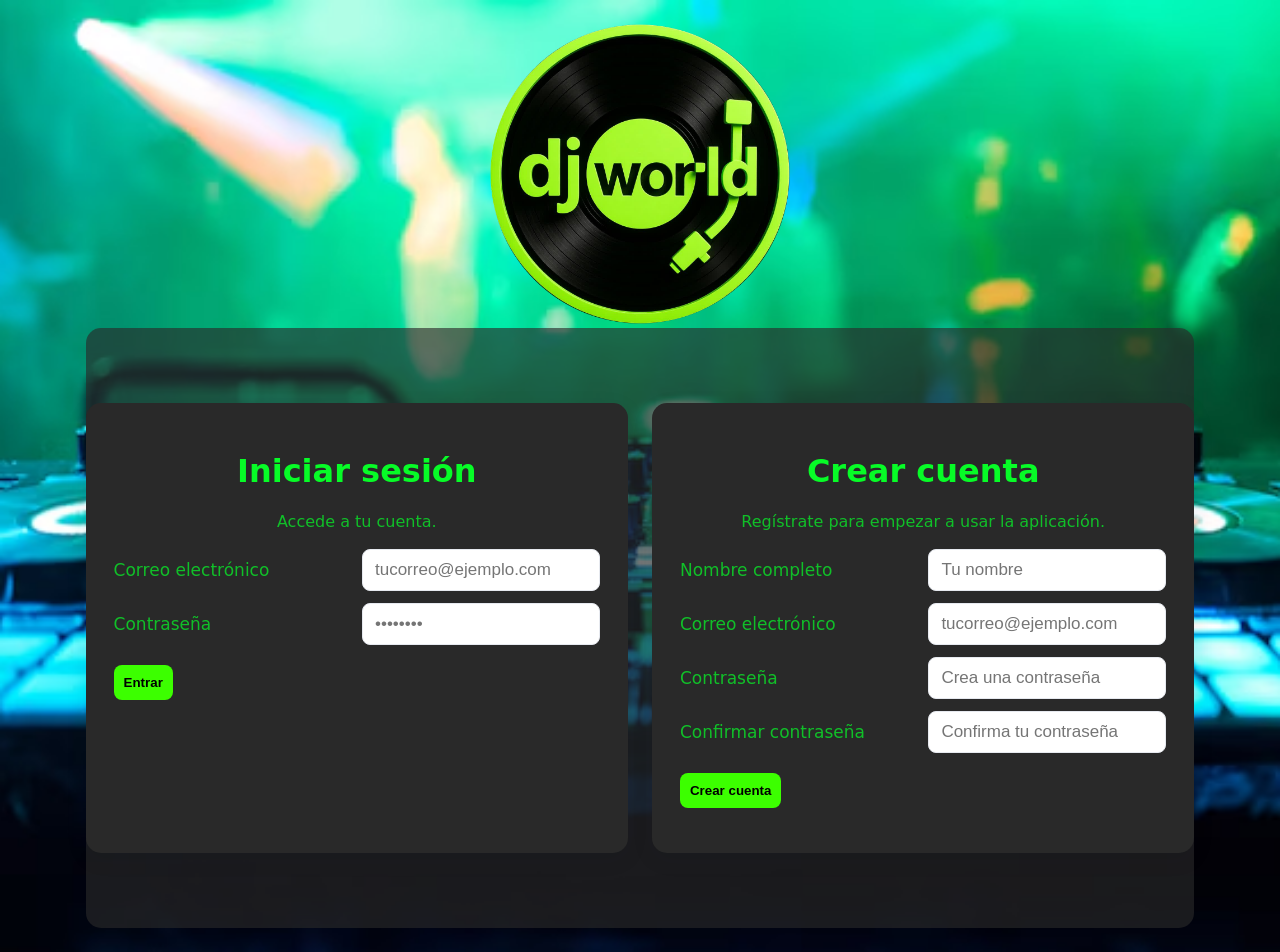
==== index.html @ ded8a8c6 "REESTTRUCTURACION" ====
<!DOCTYPE html>
<html lang="en">
    <head>
        <meta charset="UTF-8">
        <meta name="viewport" content="width=device-width, initial-scale=1.0">
        <title>Log In</title>
        <link rel="stylesheet" href="login.css">
        <link rel="shortcut icon" href="img/logodj.png" type="image/x-icon">
        <link rel="stylesheet" href="https://use.fontawesome.com/releases/v5.12.1/css/all.css" crossorigin="anonymous">
        <link rel="shortcut icon" href="../img/logodj.png" type="image/x-icon">
    </head>
    <body>
        <img src="../img/logodj.png" alt="" id="logo">
        <div class="container">
            <div class="card">
                <h1>Iniciar sesión</h1>
                <p class="lead">Accede a tu cuenta.</p>
                <form action="#" method="post" aria-label="formulario de inicio de sesión">
                    <div>
                        <label for="login-email">Correo electrónico</label>
                        <input id="login-email" name="email" type="email" placeholder="tucorreo@ejemplo.com" required />
                    </div>
                    <div>
                        <label for="login-password">Contraseña</label>
                        <input id="login-password" name="password" type="password" placeholder="••••••••" required />
                    </div>
                    <div class="actions">
                        <button type="submit" class="primary"><a href="../INICIO/inicio.html">Entrar</a></button>
                    </div><br>
                </form>
            </div>

            <div class="card" id="tab-register">
                <div class="center-col">
                    <h1>Crear cuenta</h1>
                    <p class="lead">Regístrate para empezar a usar la aplicación.</p>
                </div>
                <form action="#" method="post" aria-label="formulario de registro">
                    <div>
                        <label for="reg-name">Nombre completo</label>
                        <input id="reg-name" name="name" type="text" placeholder="Tu nombre" required />
                    </div>
                    <div>
                        <label for="reg-email">Correo electrónico</label>
                        <input id="reg-email" name="email" type="email" placeholder="tucorreo@ejemplo.com" required />
                    </div>
                    <div>
                        <label for="reg-password">Contraseña</label>
                        <input id="reg-password" name="password" type="password" placeholder="Crea una contraseña" required />
                    </div>
                    <div>
                        <label for="reg-password-confirm">Confirmar contraseña</label>
                        <input id="reg-password-confirm" name="password_confirm" type="password" placeholder="Confirma tu contraseña" required />
                    </div>
                    <div class="actions">
                        <button type="submit" class="primary">Crear cuenta</button>
                    </div>
                </form>
            </div>
        </div>
    </body>
</html>
---- login.css ----
:root{
                --bg:#111111;
                --card:#292929;
                --primary:#3cff00;
                --muted:#07fc28b6;
            }
            *{
                box-sizing:border-box;
                border: 0px solid red;
            }
            body{
                margin:0;
                font-family:Inter, ui-sans-serif, system-ui, -apple-system, "Segoe UI", Roboto, "Helvetica Neue", Arial;
                background:var(--bg);
                color:#07fc27;
                min-height:100vh;
                text-align: center;
                justify-content: center;
                padding:24px;
                background-image: url('../img/fondo1.jpg');
                background-size: cover;
                background-position: center;
            }
            img{
                width: 300px;
                height: 300px;
            }
            .container{
                width:90%;
                margin: auto;
                background:transparent;
                border-radius: 15px;
                height: 600px;
                display:flex;
                justify-content: center;
                gap:24px;
                align-items:center;
                background-color: #292929a2;
            }
            .card{
                background:var(--card);
                border-radius: 15px;
                padding:28px;
                box-shadow:0 6px 22px rgba(16,24,40,0.08);
                width: 700px;
                height: 450px;
            }
            p.lead{
                margin:0 0 18px 0;
                color:var(--muted)
            }
            form{
                display:flex;
                flex-direction:column;
                gap:12px
            }
            form div{
                display: flex;
                align-items: center;
                justify-content: space-between;

            }
            label{
                font-size:17px;
                color:var(--muted)
            }
            input[type="text"],input[type="email"],input[type="password"]{
                padding:10px 12px;
                border:1px solid #e6e9ef;
                border-radius:8px;
                font-size:17px;
                outline:none;
            }
            input:focus{
                box-shadow:0 0 0 4px rgba(79,70,229,0.08);
                border-color:var(--primary)
            }
            .actions{
                display:flex;
                gap:10px;
                align-items:center;
                justify-content:flex-start;
                margin-top:8px
            }
            button.primary{
                background:var(--primary);
                color:black;
                border:0;
                padding:10px 10px;
                border-radius:8px;
                font-weight:bold
            }
            button.ghost{
                background:var(--primary)
                ;border:1px solid black;
                padding:9px 12px;
                border-radius:8px;
                color:black;font-weight:bold
            }
            button a {
                text-decoration: none;
                color: black;
                font-weight: bold;
            }
            .alt{
                font-size:13px;
                color:var(--muted)
            }
            .brand{
                text-align:center;
                padding:18px 12px;
                margin-bottom:8px;
                color:var(--primary);
                font-weight:bold
            }
            .center-col{
                display:flex;
                flex-direction:column;
                align-items:center
            }
            .small{
                font-size:12px;
                color:var(--muted)
            }
            a{
                color:lightblue;
            }
            @media (max-width:800px){
                .container{grid-template-columns:1fr;max-width:420px}
            }
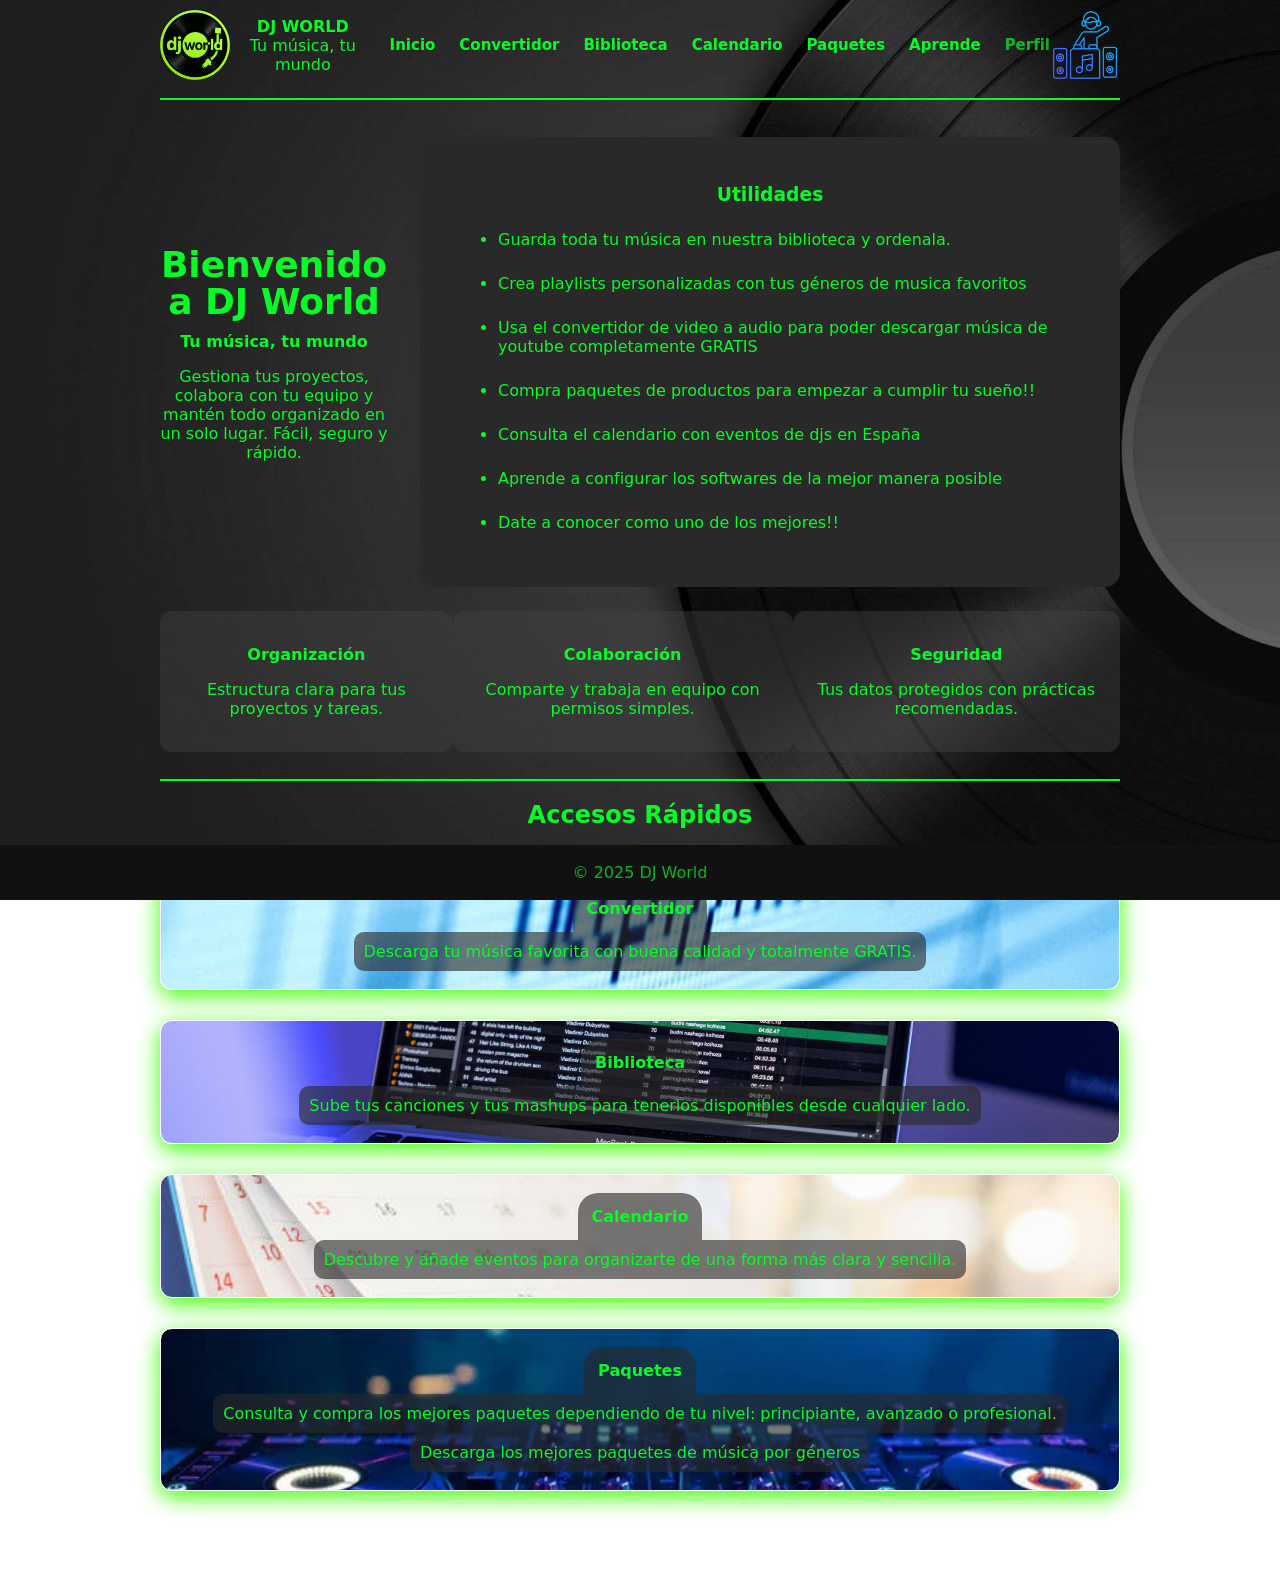
==== commit 59b129d6: "ULTIMOS CAMBIOS GITHUB PAGES" ====
--- a/index.html
+++ b/index.html
@@ -1,62 +1,115 @@
 <!DOCTYPE html>
-<html lang="en">
-    <head>
-        <meta charset="UTF-8">
-        <meta name="viewport" content="width=device-width, initial-scale=1.0">
-        <title>Log In</title>
-        <link rel="stylesheet" href="login.css">
+<html lang="es">
+	<head>
+		<meta charset="utf-8" />
+		<meta name="viewport" content="width=device-width, initial-scale=1" />
+		<title>Inicio - DJ World</title>
+		<meta name="description" content="Página de inicio de DJ World. Accede a tus herramientas de DJ favoritas." />
+		<link rel="stylesheet" href="INICIO/index.css" />
+		<link rel="stylesheet" href="https://use.fontawesome.com/releases/v5.12.1/css/all.css" crossorigin="anonymous">
         <link rel="shortcut icon" href="img/logodj.png" type="image/x-icon">
-        <link rel="stylesheet" href="https://use.fontawesome.com/releases/v5.12.1/css/all.css" crossorigin="anonymous">
-        <link rel="shortcut icon" href="../img/logodj.png" type="image/x-icon">
-    </head>
-    <body>
-        <img src="../img/logodj.png" alt="" id="logo">
-        <div class="container">
-            <div class="card">
-                <h1>Iniciar sesión</h1>
-                <p class="lead">Accede a tu cuenta.</p>
-                <form action="#" method="post" aria-label="formulario de inicio de sesión">
-                    <div>
-                        <label for="login-email">Correo electrónico</label>
-                        <input id="login-email" name="email" type="email" placeholder="tucorreo@ejemplo.com" required />
-                    </div>
-                    <div>
-                        <label for="login-password">Contraseña</label>
-                        <input id="login-password" name="password" type="password" placeholder="••••••••" required />
-                    </div>
-                    <div class="actions">
-                        <button type="submit" class="primary"><a href="../INICIO/inicio.html">Entrar</a></button>
-                    </div><br>
-                </form>
-            </div>
+	</head>
+	<body>
+		<div class="inicio">
+			<header>
+				<div class="logo">
+					<img src="img/logodj.png" alt="">
+					<div>
+						<strong>DJ WORLD</strong>
+						<div>Tu música, tu mundo</div>
+					</div>
+				</div>
+				<nav>
+					<a href="index.html">Inicio</a>
+					<a href="CONVERTIDOR/convertidor.html">Convertidor</a>
+					<a href="#">Biblioteca</a>
+					<a href="#">Calendario</a>
+					<a href="PAQUETES/paquetes.html">Paquetes</a>
+					<a href="#">Aprende</a>
+				</nav>
+				<div class="perfil">
+					<a href="">Perfil</a>
+					<img src="img/dj.png" alt="">
+				</div>
+			</header>
+			<hr><br>
 
-            <div class="card" id="tab-register">
-                <div class="center-col">
-                    <h1>Crear cuenta</h1>
-                    <p class="lead">Regístrate para empezar a usar la aplicación.</p>
-                </div>
-                <form action="#" method="post" aria-label="formulario de registro">
-                    <div>
-                        <label for="reg-name">Nombre completo</label>
-                        <input id="reg-name" name="name" type="text" placeholder="Tu nombre" required />
-                    </div>
-                    <div>
-                        <label for="reg-email">Correo electrónico</label>
-                        <input id="reg-email" name="email" type="email" placeholder="tucorreo@ejemplo.com" required />
-                    </div>
-                    <div>
-                        <label for="reg-password">Contraseña</label>
-                        <input id="reg-password" name="password" type="password" placeholder="Crea una contraseña" required />
-                    </div>
-                    <div>
-                        <label for="reg-password-confirm">Confirmar contraseña</label>
-                        <input id="reg-password-confirm" name="password_confirm" type="password" placeholder="Confirma tu contraseña" required />
-                    </div>
-                    <div class="actions">
-                        <button type="submit" class="primary">Crear cuenta</button>
-                    </div>
-                </form>
-            </div>
-        </div>
-    </body>
+			<main>
+				<section class="utilidades">
+					<div>
+						<h1>Bienvenido a DJ World</h1>
+						<strong>Tu música, tu mundo</strong>
+						<p>Gestiona tus proyectos, colabora con tu equipo y mantén todo organizado en un solo lugar. Fácil, seguro y rápido.</p>
+					</div>
+
+					<div>
+						<div class="tarjeta">
+							<h3> Utilidades</h3>
+							<ul>
+                                <li>Guarda toda tu música en nuestra biblioteca y ordenala.</li>
+								<li>Crea playlists personalizadas con tus géneros de musica favoritos</li>
+								<li>Usa el convertidor de video a audio para poder descargar música de youtube completamente GRATIS</li>
+								<li>Compra paquetes de productos para empezar a cumplir tu sueño!!</li>
+								<li>Consulta el calendario con eventos de djs en España</li>
+								<li>Aprende a configurar los softwares de la mejor manera posible</li>
+								<li>Date a conocer como uno de los mejores!!</li>
+                            </ul>
+						</div>
+					</div>
+				</section>
+
+				<section class="cajas">
+					<div class="caja">
+						<h3>Organización</h3>
+						<p>Estructura clara para tus proyectos y tareas.</p>
+					</div>
+					<div class="caja">
+						<h3>Colaboración</h3>
+						<p>Comparte y trabaja en equipo con permisos simples.</p>
+					</div>
+					<div class="caja">
+						<h3>Seguridad</h3>
+						<p>Tus datos protegidos con prácticas recomendadas.</p>
+					</div>
+				</section><br>
+				<hr><h2>Accesos Rápidos</h2><hr>
+				<section class="menurapido">
+					<a href="CONVERTIDOR/convertidor.html">
+					<div class="caja" style="background-image: url(img/convertidorcaja.jpg); background-size: cover; background-position: center;">
+							<h3>Convertidor</h3>
+							<p>Descarga tu música favorita con buena calidad y totalmente GRATIS.</p>
+					</div>
+					</a>
+				</section>
+				<section class="menurapido">
+					<a href="#">
+					<div class="caja" style="background-image: url(img/bibliotecacaja.jpg); background-size: cover; background-position: center;">
+						<h3>Biblioteca</h3>
+						<p>Sube tus canciones y tus mashups para tenerlos disponibles desde cualquier lado.</p>
+					</div>
+					</a>
+				</section>
+				<section class="menurapido">
+					<a href="#">
+					<div class="caja" style="background-image: url(img/calendariocaja.jpg); background-size: cover; background-position: center;">
+						<h3>Calendario</h3>
+						<p>Descubre y añade eventos para organizarte de una forma más clara y sencilla.</p>
+					</div>
+					</a>
+				</section>
+				<section class="menurapido">
+					<a href="PAQUETES/paquetes.html">
+					<div class="caja" style="background-image: url(img/paquetecaja.jpg); background-size: cover; background-position: center;">
+						<h3>Paquetes</h3>
+						<p>Consulta y compra los mejores paquetes dependiendo de tu nivel: principiante, avanzado o profesional.</p>
+						<p>Descarga los mejores paquetes de música por géneros</p>
+					</div>
+					</a>
+				</section>
+			</main>
+		</div>
+		<footer>
+				<div class="wrap">&copy; <span>2025</span> DJ World</div>
+		</footer>
+	</body>
 </html>
--- a/INICIO/index.css
+++ b/INICIO/index.css
@@ -0,0 +1,159 @@
+:root{
+      --bg:#111111;
+      --card:#292929;
+      --primary:#3cff00;
+      --muted:rgba(7,252,40,0.7);
+      --text:#07fc27;
+    }
+
+    *{
+      box-sizing:border-box;
+    }
+    hr{
+      border: #07fc27 0.1px solid;
+      }
+
+    body{
+      margin:0;
+      font-family:Inter, ui-sans-serif, system-ui, -apple-system, "Segoe UI", Roboto, "Helvetica Neue", Arial;
+      background-image: url(../img/fondovinilo.jpg);
+      background-size: cover;
+      background-position: center;
+      background-attachment: fixed;
+      color:var(--text);
+      text-align: center;
+    }
+    img{
+      width:70px;
+      height:70px
+    }
+    .tarjeta{
+      background:var(--card);
+      border-radius:15px;
+      padding:28px;
+      box-shadow:0 6px 22px rgba(16,24,40,0.08);
+      width:700px;
+      height:450px;
+      text-align: center;
+    }
+    ul li{
+      text-align: left;
+      margin: 10px;
+      margin-top: 25px;
+    }
+    .inicio{
+      max-width:75%;
+      margin:0 auto
+    }
+    header{
+      display:flex;
+      align-items:center;
+      justify-content:space-between;
+      gap:12px;
+      padding:10px 0
+    }
+    .logo{
+      display:flex;
+      align-items:center;
+      gap:10px
+    }
+    .perfil{
+      display: flex;
+      align-items: center;
+    }
+    .perfil a{
+      color:var(--muted);
+      text-decoration:none;
+      margin-left:12px;
+      font-size:15px;
+      font-weight: bold;
+    }
+    nav{display:flex;align-items:center;gap:12px}
+    nav a{
+      color:var(--text);
+      text-decoration:none;
+      margin-left:12px;
+      font-size:15px;
+      font-weight: bold;
+    }
+
+    .utilidades{
+      display:flex;
+      gap:32px;
+      align-items:center;
+      margin-top:10px
+    }
+    
+    h1{
+      font-size:36px;
+      margin:0 0 12px 0;
+      line-height:1.03
+    }
+    
+    .cajas{
+      display:flex;
+      justify-content: space-around;
+      grid-template-columns:repeat(3,1fr);
+      margin-top:24px
+    }
+    .caja{
+      background:rgba(66, 66, 66, 0.445);
+      padding:18px;
+      border-radius:12px;
+      text-align:center
+    }
+    .menurapido .caja{
+      box-shadow:0 6px 22px var(--primary);
+      border: 1px solid white;
+    }
+    .caja h3{
+      font-size:16px;
+      font-weight: bold;
+    }
+    .menurapido .caja p{
+        background-color: #2929299d;
+        border-radius: 10px;
+        margin-top:0 ;
+        padding:10px;
+        color: var(--text);
+        width: max-content;
+        margin: 0 auto;
+    }
+    .menurapido .caja h3{
+        background-color: #2929299d;
+        border-radius: 20px 20px 0px 0px;
+        text-align: center;
+        width:max-content;
+        margin:0 auto;
+        padding:14px;
+        color: var(--text);
+    }
+    footer{
+      margin-top:32px;
+      padding:18px;
+      color:var(--muted);
+      align-items:center;
+      background-color: var(--bg);
+      bottom: 0;
+      text-align: center;
+      position: sticky;
+      width: 100%;
+    }
+    .menurapido{
+      margin-top: 15px;
+      padding-bottom: 15px;
+      transition: all 0.3s ease;
+    }
+    .menurapido:hover{
+      cursor: pointer;
+      scale: 105%;
+      transform: translateY(-5px);
+      filter: brightness(1.1);
+    }
+    a:hover{
+      scale: 120%;
+    }
+    a{
+      text-decoration: none;
+      color: var(--text);
+    }
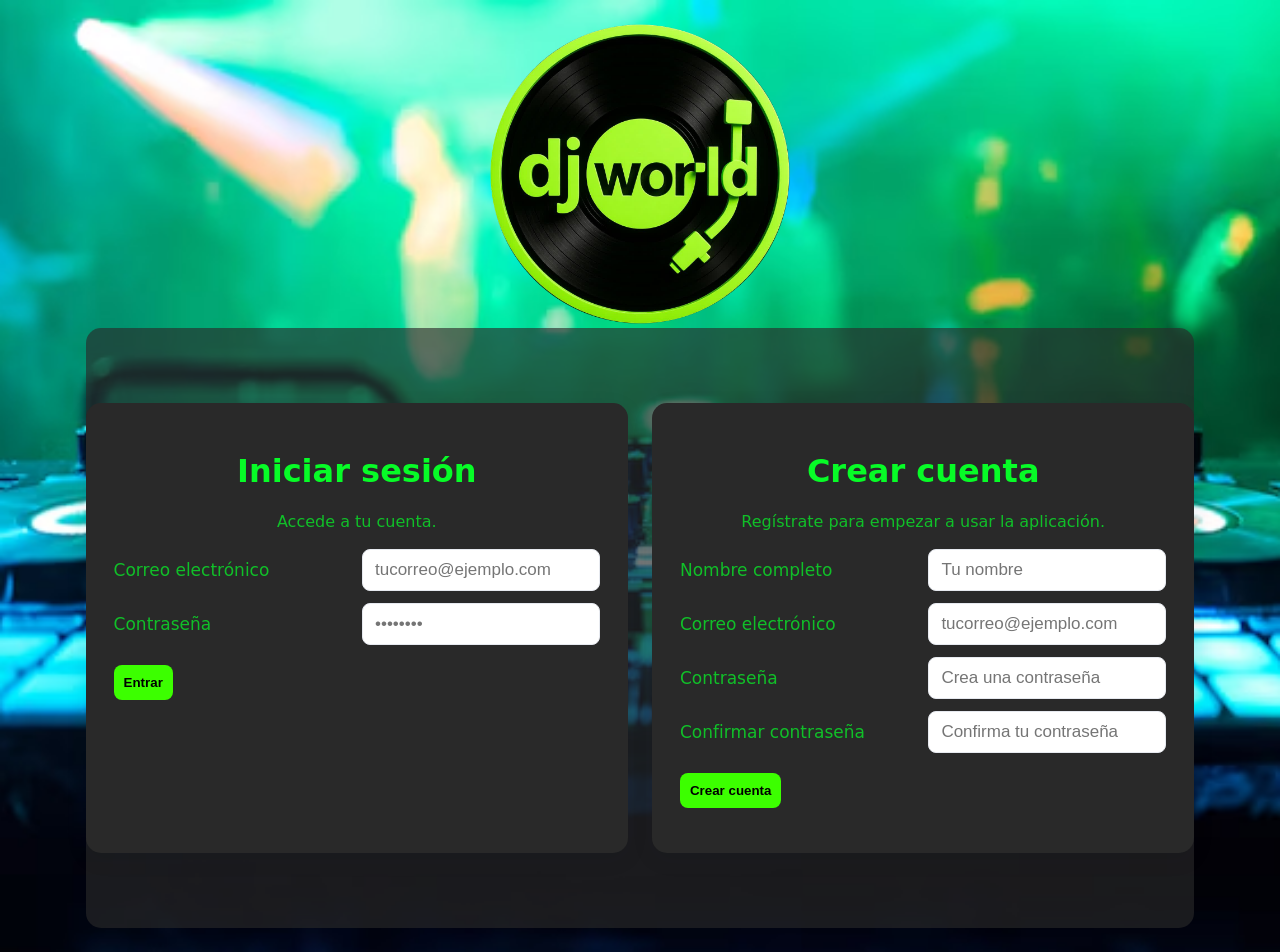
==== commit e281ee35: "AHORA SI" ====
--- a/index.html
+++ b/index.html
@@ -1,115 +1,61 @@
 <!DOCTYPE html>
 <html lang="es">
-	<head>
-		<meta charset="utf-8" />
-		<meta name="viewport" content="width=device-width, initial-scale=1" />
-		<title>Inicio - DJ World</title>
-		<meta name="description" content="Página de inicio de DJ World. Accede a tus herramientas de DJ favoritas." />
-		<link rel="stylesheet" href="INICIO/index.css" />
-		<link rel="stylesheet" href="https://use.fontawesome.com/releases/v5.12.1/css/all.css" crossorigin="anonymous">
+    <head>
+        <meta charset="UTF-8">
+        <meta name="viewport" content="width=device-width, initial-scale=1.0">
+        <title>Log In</title>
+        <link rel="stylesheet" href="index.css">
         <link rel="shortcut icon" href="img/logodj.png" type="image/x-icon">
-	</head>
-	<body>
-		<div class="inicio">
-			<header>
-				<div class="logo">
-					<img src="img/logodj.png" alt="">
-					<div>
-						<strong>DJ WORLD</strong>
-						<div>Tu música, tu mundo</div>
-					</div>
-				</div>
-				<nav>
-					<a href="index.html">Inicio</a>
-					<a href="CONVERTIDOR/convertidor.html">Convertidor</a>
-					<a href="#">Biblioteca</a>
-					<a href="#">Calendario</a>
-					<a href="PAQUETES/paquetes.html">Paquetes</a>
-					<a href="#">Aprende</a>
-				</nav>
-				<div class="perfil">
-					<a href="">Perfil</a>
-					<img src="img/dj.png" alt="">
-				</div>
-			</header>
-			<hr><br>
+        <link rel="stylesheet" href="https://use.fontawesome.com/releases/v5.12.1/css/all.css" crossorigin="anonymous">
+    </head>
+    <body>
+        <img src="img/logodj.png" alt="Logo DJ World" id="logo">
+        <div class="container">
+            <div class="card" id="tab-login">
+                <h1>Iniciar sesión</h1>
+                <p class="lead">Accede a tu cuenta.</p>
+                <form action="#" method="post" aria-label="formulario de inicio de sesión">
+                    <div>
+                        <label for="login-email">Correo electrónico</label>
+                        <input id="login-email" name="email" type="email" placeholder="tucorreo@ejemplo.com" required />
+                    </div>
+                    <div>
+                        <label for="login-password">Contraseña</label>
+                        <input id="login-password" name="password" type="password" placeholder="••••••••" required />
+                    </div>
+                    <div class="actions">
+                        <button type="submit" class="primary"><a href="INICIO/inicio.html">Entrar</a></button>
+                    </div><br>
+                </form>
+            </div>
 
-			<main>
-				<section class="utilidades">
-					<div>
-						<h1>Bienvenido a DJ World</h1>
-						<strong>Tu música, tu mundo</strong>
-						<p>Gestiona tus proyectos, colabora con tu equipo y mantén todo organizado en un solo lugar. Fácil, seguro y rápido.</p>
-					</div>
-
-					<div>
-						<div class="tarjeta">
-							<h3> Utilidades</h3>
-							<ul>
-                                <li>Guarda toda tu música en nuestra biblioteca y ordenala.</li>
-								<li>Crea playlists personalizadas con tus géneros de musica favoritos</li>
-								<li>Usa el convertidor de video a audio para poder descargar música de youtube completamente GRATIS</li>
-								<li>Compra paquetes de productos para empezar a cumplir tu sueño!!</li>
-								<li>Consulta el calendario con eventos de djs en España</li>
-								<li>Aprende a configurar los softwares de la mejor manera posible</li>
-								<li>Date a conocer como uno de los mejores!!</li>
-                            </ul>
-						</div>
-					</div>
-				</section>
-
-				<section class="cajas">
-					<div class="caja">
-						<h3>Organización</h3>
-						<p>Estructura clara para tus proyectos y tareas.</p>
-					</div>
-					<div class="caja">
-						<h3>Colaboración</h3>
-						<p>Comparte y trabaja en equipo con permisos simples.</p>
-					</div>
-					<div class="caja">
-						<h3>Seguridad</h3>
-						<p>Tus datos protegidos con prácticas recomendadas.</p>
-					</div>
-				</section><br>
-				<hr><h2>Accesos Rápidos</h2><hr>
-				<section class="menurapido">
-					<a href="CONVERTIDOR/convertidor.html">
-					<div class="caja" style="background-image: url(img/convertidorcaja.jpg); background-size: cover; background-position: center;">
-							<h3>Convertidor</h3>
-							<p>Descarga tu música favorita con buena calidad y totalmente GRATIS.</p>
-					</div>
-					</a>
-				</section>
-				<section class="menurapido">
-					<a href="#">
-					<div class="caja" style="background-image: url(img/bibliotecacaja.jpg); background-size: cover; background-position: center;">
-						<h3>Biblioteca</h3>
-						<p>Sube tus canciones y tus mashups para tenerlos disponibles desde cualquier lado.</p>
-					</div>
-					</a>
-				</section>
-				<section class="menurapido">
-					<a href="#">
-					<div class="caja" style="background-image: url(img/calendariocaja.jpg); background-size: cover; background-position: center;">
-						<h3>Calendario</h3>
-						<p>Descubre y añade eventos para organizarte de una forma más clara y sencilla.</p>
-					</div>
-					</a>
-				</section>
-				<section class="menurapido">
-					<a href="PAQUETES/paquetes.html">
-					<div class="caja" style="background-image: url(img/paquetecaja.jpg); background-size: cover; background-position: center;">
-						<h3>Paquetes</h3>
-						<p>Consulta y compra los mejores paquetes dependiendo de tu nivel: principiante, avanzado o profesional.</p>
-						<p>Descarga los mejores paquetes de música por géneros</p>
-					</div>
-					</a>
-				</section>
-			</main>
-		</div>
-		<footer>
-				<div class="wrap">&copy; <span>2025</span> DJ World</div>
-		</footer>
-	</body>
+            <div class="card" id="tab-register">
+                <div class="center-col">
+                    <h1>Crear cuenta</h1>
+                    <p class="lead">Regístrate para empezar a usar la aplicación.</p>
+                </div>
+                <form action="#" method="post" aria-label="formulario de registro">
+                    <div>
+                        <label for="reg-name">Nombre completo</label>
+                        <input id="reg-name" name="name" type="text" placeholder="Tu nombre" required />
+                    </div>
+                    <div>
+                        <label for="reg-email">Correo electrónico</label>
+                        <input id="reg-email" name="email" type="email" placeholder="tucorreo@ejemplo.com" required />
+                    </div>
+                    <div>
+                        <label for="reg-password">Contraseña</label>
+                        <input id="reg-password" name="password" type="password" placeholder="Crea una contraseña" required />
+                    </div>
+                    <div>
+                        <label for="reg-password-confirm">Confirmar contraseña</label>
+                        <input id="reg-password-confirm" name="password_confirm" type="password" placeholder="Confirma tu contraseña" required />
+                    </div>
+                    <div class="actions">
+                        <button type="submit" class="primary">Crear cuenta</button>
+                    </div>
+                </form>
+            </div>
+        </div>
+    </body>
 </html>
--- a/index.css
+++ b/index.css
@@ -0,0 +1,130 @@
+:root{
+                --bg:#111111;
+                --card:#292929;
+                --primary:#3cff00;
+                --muted:#07fc28b6;
+            }
+            *{
+                box-sizing:border-box;
+                border: 0px solid red;
+            }
+            body{
+                margin:0;
+                font-family:Inter, ui-sans-serif, system-ui, -apple-system, "Segoe UI", Roboto, "Helvetica Neue", Arial;
+                background:var(--bg);
+                color:#07fc27;
+                min-height:100vh;
+                text-align: center;
+                justify-content: center;
+                padding:24px;
+                background-image: url('img/fondo1.jpg');
+                background-size: cover;
+                background-position: center;
+            }
+            img{
+                width: 300px;
+                height: 300px;
+            }
+            .container{
+                width:90%;
+                margin: auto;
+                background:transparent;
+                border-radius: 15px;
+                height: 600px;
+                display:flex;
+                justify-content: center;
+                gap:24px;
+                align-items:center;
+                background-color: #292929a2;
+            }
+            .card{
+                background:var(--card);
+                border-radius: 15px;
+                padding:28px;
+                box-shadow:0 6px 22px rgba(16,24,40,0.08);
+                width: 700px;
+                height: 450px;
+            }
+            p.lead{
+                margin:0 0 18px 0;
+                color:var(--muted)
+            }
+            form{
+                display:flex;
+                flex-direction:column;
+                gap:12px
+            }
+            form div{
+                display: flex;
+                align-items: center;
+                justify-content: space-between;
+
+            }
+            label{
+                font-size:17px;
+                color:var(--muted)
+            }
+            input[type="text"],input[type="email"],input[type="password"]{
+                padding:10px 12px;
+                border:1px solid #e6e9ef;
+                border-radius:8px;
+                font-size:17px;
+                outline:none;
+            }
+            input:focus{
+                box-shadow:0 0 0 4px rgba(79,70,229,0.08);
+                border-color:var(--primary)
+            }
+            .actions{
+                display:flex;
+                gap:10px;
+                align-items:center;
+                justify-content:flex-start;
+                margin-top:8px
+            }
+            button.primary{
+                background:var(--primary);
+                color:black;
+                border:0;
+                padding:10px 10px;
+                border-radius:8px;
+                font-weight:bold
+            }
+            button.ghost{
+                background:var(--primary)
+                ;border:1px solid black;
+                padding:9px 12px;
+                border-radius:8px;
+                color:black;font-weight:bold
+            }
+            button a {
+                text-decoration: none;
+                color: black;
+                font-weight: bold;
+            }
+            .alt{
+                font-size:13px;
+                color:var(--muted)
+            }
+            .brand{
+                text-align:center;
+                padding:18px 12px;
+                margin-bottom:8px;
+                color:var(--primary);
+                font-weight:bold
+            }
+            .center-col{
+                display:flex;
+                flex-direction:column;
+                align-items:center
+            }
+            .small{
+                font-size:12px;
+                color:var(--muted)
+            }
+            a{
+                color:lightblue;
+            }
+            @media (max-width:800px){
+                .container{grid-template-columns:1fr;max-width:420px}
+            }
